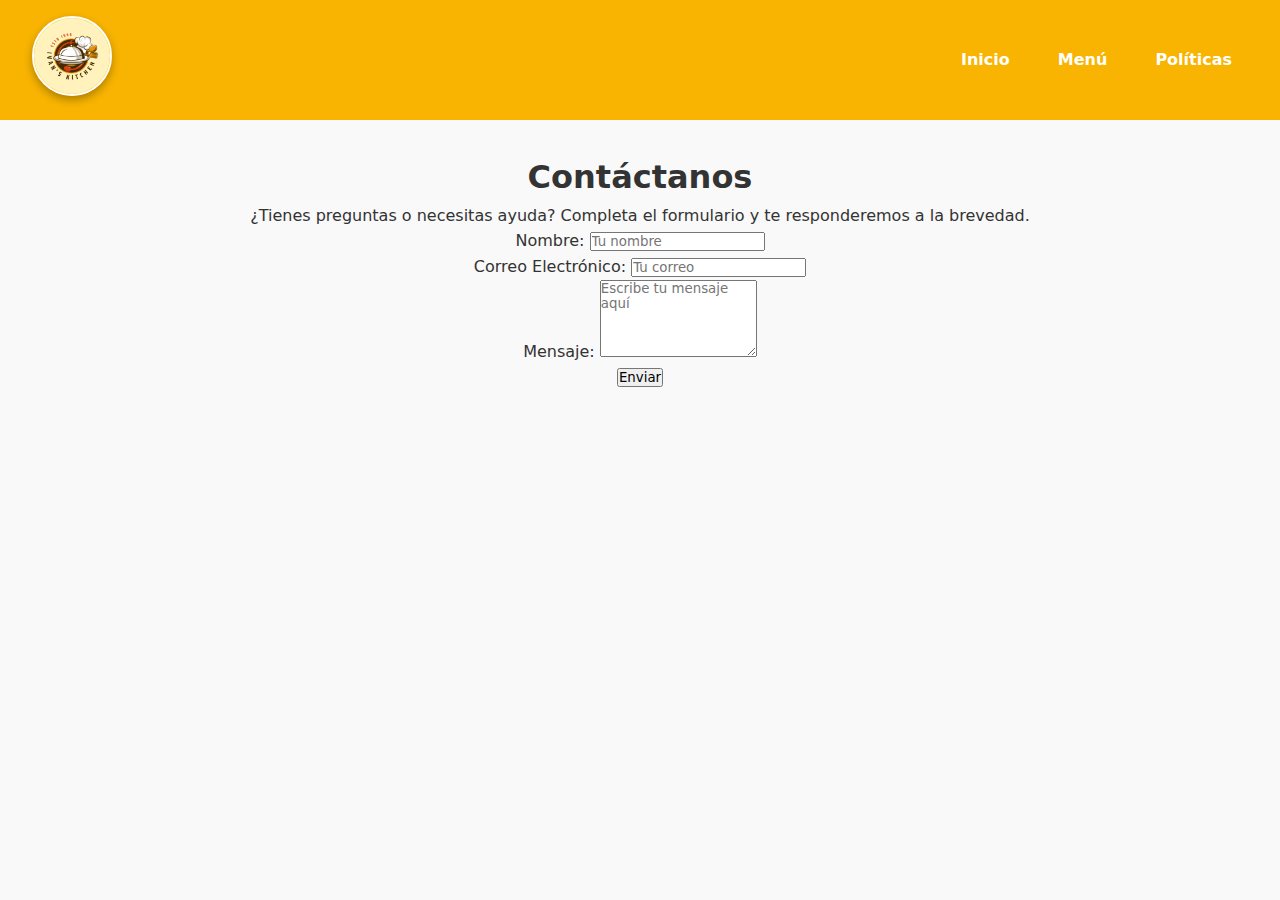
==== contacto.html @ d2d3950a "Agrego un formulario básico en el main del archivo contacto.html" ====
<!DOCTYPE html>
<html lang="en">

<head>
    <meta charset="UTF-8" />
    <meta name="viewport" content="width=device-width, initial-scale=1.0" />
    <title>Contacto</title>
    <link rel="stylesheet" href="styles.css" />
    <link rel="icon" href="./assets/hamburguesa.ico" />
</head>

<body>
    <nav>
        <div class="logo">
            <a href="index.html">
                <img src="./img/logo.png" alt="Logo de la tienda" class="logo-img">
            </a>
        </div>
        <ul class="nav-links">
            <li><a href="index.html">Inicio</a></li>
            <li><a href="menu.html">Menú</a></li>
            <li><a href="politicas.html">Políticas</a></li>
        </ul>
    </nav>
    <main class="contacto">
        <h1>Contáctanos</h1>
        <p>¿Tienes preguntas o necesitas ayuda? Completa el formulario y te responderemos a la brevedad.</p>

        <form action="submit_form.php" method="POST">
            <div class="form-group">
                <label for="nombre">Nombre:</label>
                <input type="text" id="nombre" name="nombre" required placeholder="Tu nombre">
            </div>
            <div class="form-group">
                <label for="correo">Correo Electrónico:</label>
                <input type="email" id="correo" name="correo" required placeholder="Tu correo">
            </div>
            <div class="form-group">
                <label for="mensaje">Mensaje:</label>
                <textarea id="mensaje" name="mensaje" rows="5" required
                    placeholder="Escribe tu mensaje aquí"></textarea>
            </div>
            <button type="submit">Enviar</button>
        </form>
    </main>
</body>

</html>
---- styles.css ----
/* General */
* {
  margin: 0;
  padding: 0;
  box-sizing: border-box; /* Uso box-sizing para incluir padding y border en el tamaño total */
  font-family: "system-ui", sans-serif; /* Fuente general */
}

body {
  background-color: #f9f9f9; /* Fondo claro */
  color: #333; /* Texto en un tono oscuro */
  line-height: 1.6; /* Espaciado de líneas */
  text-align: center; /* Centro el texto */
}

nav {
  display: flex;
  justify-content: space-between;
  align-items: center;
  background-color: #f8b400;
  padding: 1rem 2rem;
}

.nav-links {
  list-style: none;
  display: flex;
  gap: 1rem;
}

.nav-links a {
  text-decoration: none;
  color: #fff;
  font-weight: bold;
  padding: 0.5rem 1rem;
  border-radius: 5px;
  /* Esquinas redondeadas */
  transition: background-color 0.3s, color 0.3s;
}

.nav-links a:hover {
  background-color: #fff; /* Fondo blanco al pasar el cursor */
  color: #f8b400; /* Texto amarillo */
}

.logo-img {
  width: 80px;
  height: 80px;
  border-radius: 50%; /* Forma circular */
  border: 2px solid #fff; /* Borde blanco */
  box-shadow: 0 4px 8px rgba(0, 0, 0, 0.3); /* Sombra */
  transition: transform 0.3s ease; /* Animación */
}

.logo-img:hover {
  transform: scale(1.1); /* Efecto zoom al pasar el cursor */
}

main {
  padding: 2rem;
}

/* Sección de introducción */
.intro h1 {
  color: #f8b400;
  font-size: 2.5rem; /* Tamaño del texto */
  margin-bottom: 1rem;
}

.intro p {
  color: #666;
  font-size: 1.1rem;
}

/* Sección de destacados */
.destacados {
  display: flex;
  justify-content: space-around;
  align-items: flex-start;
  gap: 2rem;
  margin: 2rem auto;
  max-width: 1200px;
}

.destacados div {
  background-color: #fff;
  padding: 1.5rem;
  border-radius: 10px;
  box-shadow: 0 4px 8px rgba(0, 0, 0, 0.2);
  text-align: center;
  transition: transform 0.3s ease, box-shadow 0.3s ease;
}

.destacados div:hover {
  transform: translateY(-5px);
  box-shadow: 0 8px 16px rgba(0, 0, 0, 0.3);
}

.destacados h2 {
  color: #f8b400;
  margin-bottom: 1rem;
}

.destacados p {
  color: #333;
  font-size: 1rem;
}

/* Estilos para la cuadrícula del menú */
.menu-grid {
  display: grid;
  grid-template-columns: repeat(3, 1fr);
  gap: 1rem;
  padding: 2rem;
}

.menu-item {
  text-align: center;
  background-color: #fff;
  padding: 1rem;
  border-radius: 10px;
  /* Esquinas redondeadas */
  box-shadow: 0 4px 8px rgba(0, 0, 0, 0.2);
  /* Sombra */
  transition: transform 0.3s, box-shadow 0.3s;
}

.menu-item:hover {
  transform: translateY(-5px);
  /* Efecto al pasar el cursor */
  box-shadow: 0 8px 16px rgba(0, 0, 0, 0.3);
}

.menu-item img {
  width: 100%;
  height: auto;
  border-radius: 10px;
}

.menu-item h2 {
  margin: 1rem 0 0.5rem;
  color: #f8b400;
}

.menu-item p {
  color: #666;
}

footer {
  text-align: center;
  background-color: #333;
  color: #fff;
  padding: 1.5rem;
}

.footer-links {
  list-style: none;
  display: flex;
  justify-content: center;
  gap: 1.5rem;
  margin-top: 1rem;
}

.footer-links a {
  color: #f8b400;
  text-decoration: none;
  font-weight: bold;
}

.footer-links a:hover {
  text-decoration: underline;
}
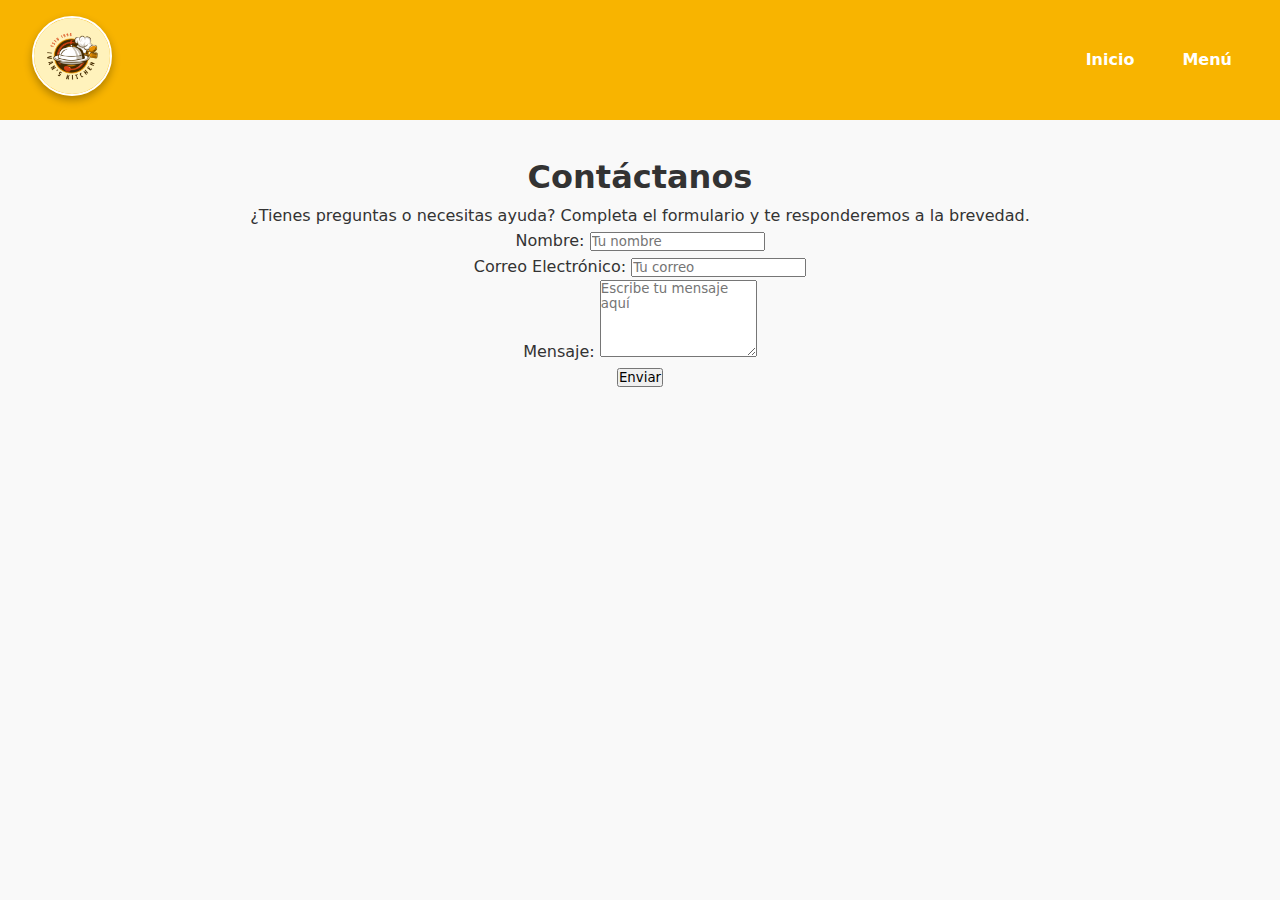
==== commit c4f672dc: "Agrego el footer a mi archivo contacto.html" ====
--- a/contacto.html
+++ b/contacto.html
@@ -19,7 +19,6 @@
         <ul class="nav-links">
             <li><a href="index.html">Inicio</a></li>
             <li><a href="menu.html">Menú</a></li>
-            <li><a href="politicas.html">Políticas</a></li>
         </ul>
     </nav>
     <main class="contacto">
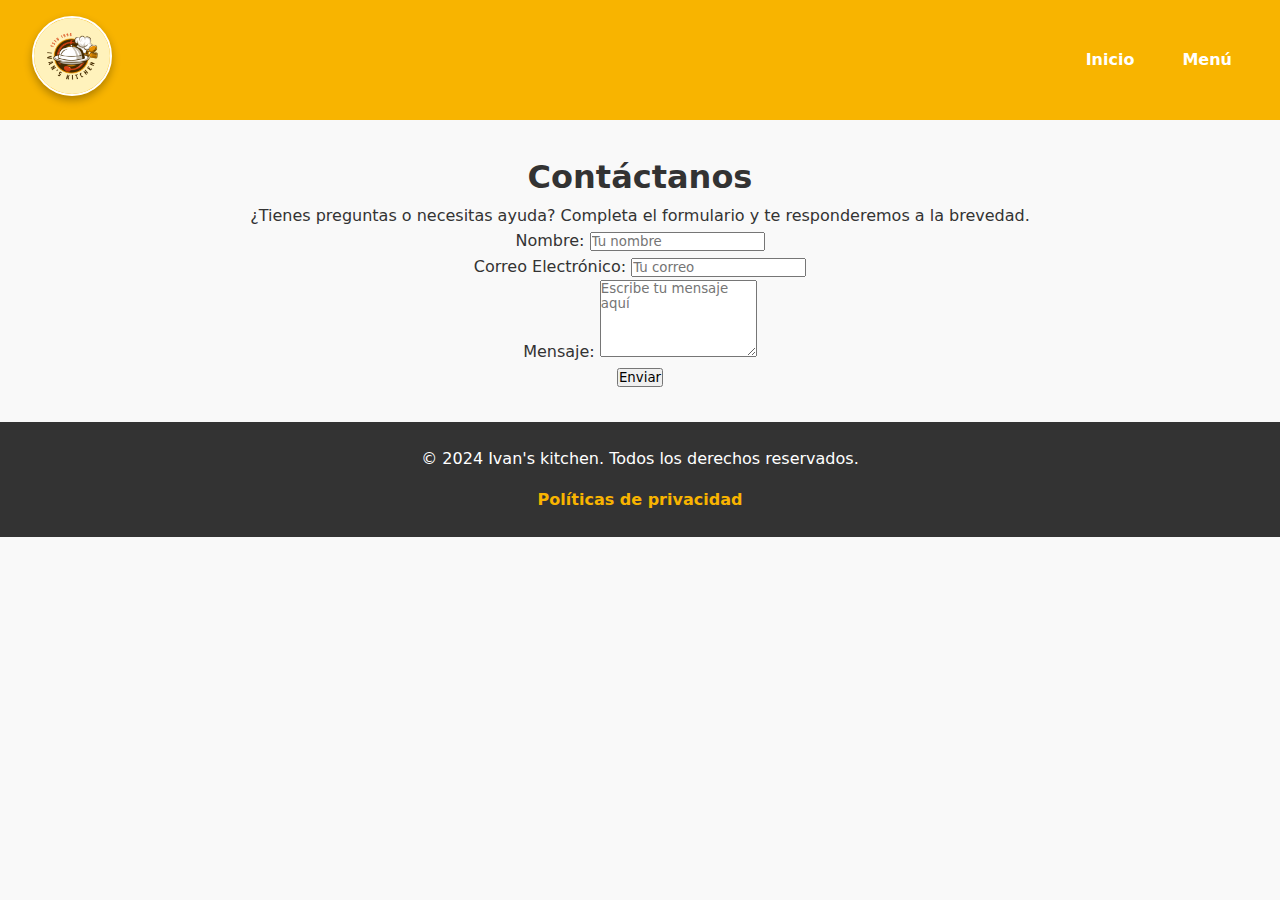
==== commit b299f141: "Agrego el footer a mi archivo contacto.html" ====
--- a/contacto.html
+++ b/contacto.html
@@ -42,6 +42,12 @@
             <button type="submit">Enviar</button>
         </form>
     </main>
+    <footer>
+        <p>&copy; 2024 Ivan's kitchen. Todos los derechos reservados.</p>
+        <ul class="footer-links">
+            <li><a href="politicas.html">Políticas de privacidad</a></li>
+        </ul>
+    </footer>
 </body>
 
 </html>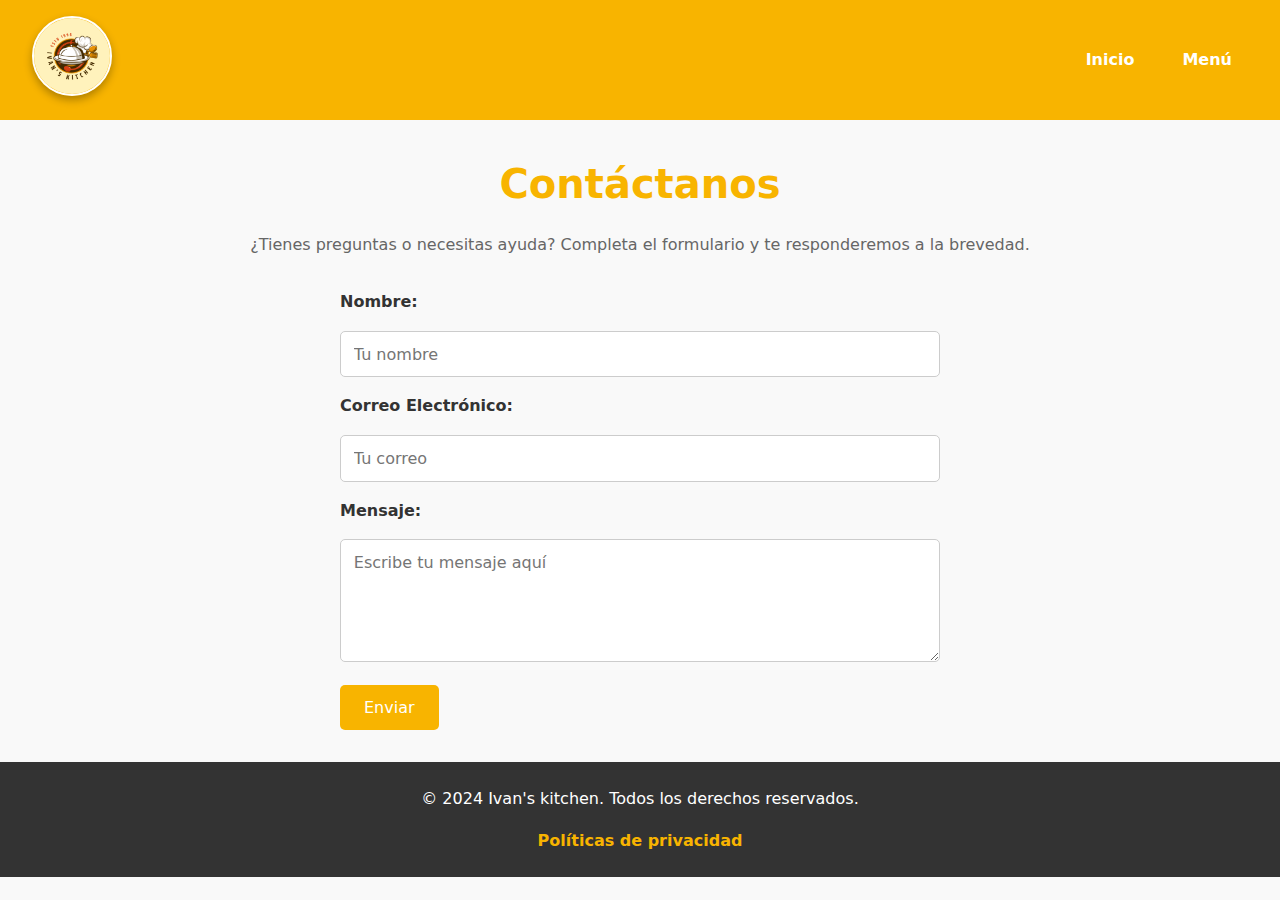
==== commit 7e57e54e: "Le dí formato a mis archivos html" ====
--- a/contacto.html
+++ b/contacto.html
@@ -1,53 +1,71 @@
 <!DOCTYPE html>
 <html lang="en">
-
-<head>
+  <head>
     <meta charset="UTF-8" />
     <meta name="viewport" content="width=device-width, initial-scale=1.0" />
     <title>Contacto</title>
     <link rel="stylesheet" href="styles.css" />
     <link rel="icon" href="./assets/hamburguesa.ico" />
-</head>
+  </head>
 
-<body>
+  <body>
     <nav>
-        <div class="logo">
-            <a href="index.html">
-                <img src="./img/logo.png" alt="Logo de la tienda" class="logo-img">
-            </a>
-        </div>
-        <ul class="nav-links">
-            <li><a href="index.html">Inicio</a></li>
-            <li><a href="menu.html">Menú</a></li>
-        </ul>
+      <div class="logo">
+        <a href="index.html">
+          <img src="./img/logo.png" alt="Logo de la tienda" class="logo-img" />
+        </a>
+      </div>
+      <ul class="nav-links">
+        <li><a href="index.html">Inicio</a></li>
+        <li><a href="menu.html">Menú</a></li>
+      </ul>
     </nav>
     <main class="contacto">
-        <h1>Contáctanos</h1>
-        <p>¿Tienes preguntas o necesitas ayuda? Completa el formulario y te responderemos a la brevedad.</p>
+      <h1>Contáctanos</h1>
+      <p>
+        ¿Tienes preguntas o necesitas ayuda? Completa el formulario y te
+        responderemos a la brevedad.
+      </p>
 
-        <form action="submit_form.php" method="POST">
-            <div class="form-group">
-                <label for="nombre">Nombre:</label>
-                <input type="text" id="nombre" name="nombre" required placeholder="Tu nombre">
-            </div>
-            <div class="form-group">
-                <label for="correo">Correo Electrónico:</label>
-                <input type="email" id="correo" name="correo" required placeholder="Tu correo">
-            </div>
-            <div class="form-group">
-                <label for="mensaje">Mensaje:</label>
-                <textarea id="mensaje" name="mensaje" rows="5" required
-                    placeholder="Escribe tu mensaje aquí"></textarea>
-            </div>
-            <button type="submit">Enviar</button>
-        </form>
+      <form action="submit_form.php" method="POST">
+        <div class="form-group">
+          <label for="nombre">Nombre:</label>
+          <input
+            type="text"
+            id="nombre"
+            name="nombre"
+            required
+            placeholder="Tu nombre"
+          />
+        </div>
+        <div class="form-group">
+          <label for="correo">Correo Electrónico:</label>
+          <input
+            type="email"
+            id="correo"
+            name="correo"
+            required
+            placeholder="Tu correo"
+          />
+        </div>
+        <div class="form-group">
+          <label for="mensaje">Mensaje:</label>
+          <textarea
+            id="mensaje"
+            name="mensaje"
+            rows="5"
+            required
+            placeholder="Escribe tu mensaje aquí"
+          ></textarea>
+        </div>
+        <button type="submit">Enviar</button>
+      </form>
     </main>
     <footer>
-        <p>&copy; 2024 Ivan's kitchen. Todos los derechos reservados.</p>
-        <ul class="footer-links">
-            <li><a href="politicas.html">Políticas de privacidad</a></li>
-        </ul>
+      <p>&copy; 2024 Ivan's kitchen. Todos los derechos reservados.</p>
+      <ul class="footer-links">
+        <li><a href="politicas.html">Políticas de privacidad</a></li>
+      </ul>
     </footer>
-</body>
-
-</html>+  </body>
+</html>
--- a/styles.css
+++ b/styles.css
@@ -169,3 +169,80 @@
 .footer-links a:hover {
   text-decoration: underline;
 }
+
+/* Políticas de Privacidad */
+.politicas h1 {
+  font-size: 2.5rem;
+  color: #f8b400;
+  margin-bottom: 1.5rem;
+}
+
+.politicas h2 {
+  color: #333;
+  margin: 1.5rem 0 0.5rem;
+}
+
+.politicas p {
+  margin-bottom: 1rem;
+  color: #666;
+  line-height: 1.6;
+  max-width: 800px;
+  margin-left: auto;
+  margin-right: auto;
+  text-align: left;
+}
+
+/* Formulario de contacto */
+.contacto h1 {
+  font-size: 2.5rem;
+  color: #f8b400;
+  margin-bottom: 1rem;
+}
+
+.contacto p {
+  color: #666;
+  margin-bottom: 2rem;
+}
+
+form {
+  max-width: 600px;
+  margin: 0 auto;
+  text-align: left;
+}
+
+.form-group {
+  margin-bottom: 1rem;
+}
+
+label {
+  font-weight: bold;
+  margin-bottom: 0.5rem;
+  display: block;
+}
+
+input,
+textarea {
+  width: 100%;
+  padding: 0.8rem;
+  border: 1px solid #ccc;
+  border-radius: 5px;
+  font-size: 1rem;
+  margin-top: 0.5rem;
+}
+
+button {
+  display: inline-block;
+  background-color: #f8b400;
+  color: #fff;
+  padding: 0.8rem 1.5rem;
+  border: none;
+  border-radius: 5px;
+  font-size: 1rem;
+  cursor: pointer;
+  transition: background-color 0.3s ease, transform 0.2s ease;
+}
+
+button:hover {
+  background-color: #e09c00;
+  transform: scale(1.05);
+}
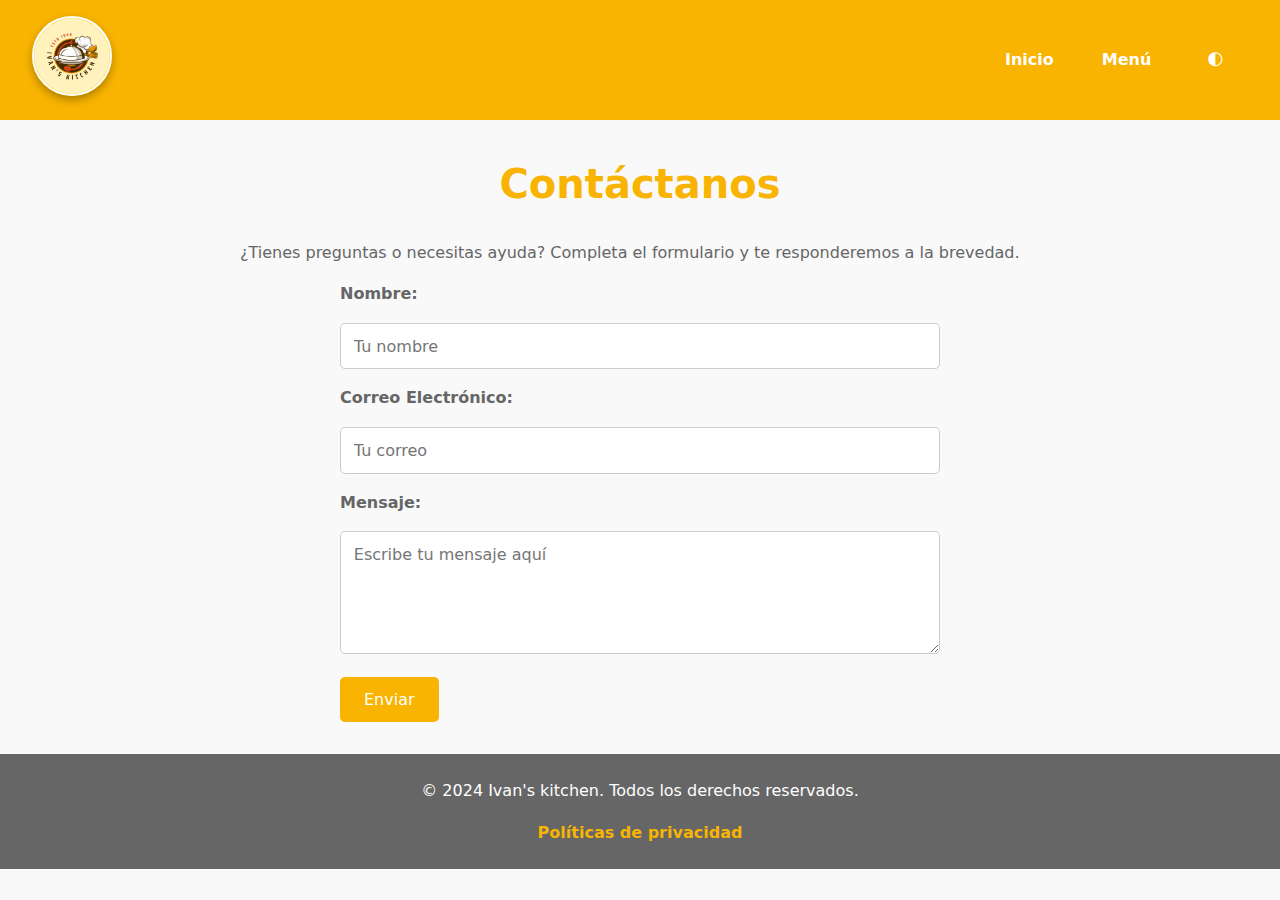
==== commit f2d3c0bd: "Agrego el boton y la vinculación para el modo oscuro a mis demás archivos html" ====
--- a/contacto.html
+++ b/contacto.html
@@ -18,6 +18,7 @@
       <ul class="nav-links">
         <li><a href="index.html">Inicio</a></li>
         <li><a href="menu.html">Menú</a></li>
+        <li><button id="theme-toggle">🌓</button></li>
       </ul>
     </nav>
     <main class="contacto">
@@ -67,5 +68,6 @@
         <li><a href="politicas.html">Políticas de privacidad</a></li>
       </ul>
     </footer>
+    <script src="scripts.js"></script>
   </body>
 </html>
--- a/styles.css
+++ b/styles.css
@@ -1,52 +1,70 @@
-/* General */
+/*Variables globales para las paletas de colores*/
+:root {
+  --color-primario: #f8b400;
+  --color-texto: #666;
+  --color-fondo: #f9f9f9;
+  --color-blanco: #fff;
+}
+
+body.dark-theme {
+  --color-primario: #f39c12; 
+  --color-texto: #d4d4d4;  
+  --color-fondo: #1a1a1a;    
+  --color-blanco: #262626; 
+}
+
+/*  General */
 * {
   margin: 0;
   padding: 0;
   box-sizing: border-box; /* Uso box-sizing para incluir padding y border en el tamaño total */
-  font-family: "system-ui", sans-serif; /* Fuente general */
+  font-family: system-ui, arial, sans-serif;
 }
 
 body {
-  background-color: #f9f9f9; /* Fondo claro */
-  color: #333; /* Texto en un tono oscuro */
-  line-height: 1.6; /* Espaciado de líneas */
-  text-align: center; /* Centro el texto */
-}
-
+  background-color: var(--color-fondo);
+  color: var(--color-texto);
+  line-height: 1.6;
+  text-align: center;
+}
+
+/* Navegación */
 nav {
   display: flex;
+  flex-wrap: wrap;
   justify-content: space-between;
   align-items: center;
-  background-color: #f8b400;
+  background-color: var(--color-primario);
   padding: 1rem 2rem;
 }
 
 .nav-links {
+  display: flex;
+  flex-direction: row;
+  align-items: center;
   list-style: none;
-  display: flex;
   gap: 1rem;
 }
 
 .nav-links a {
   text-decoration: none;
-  color: #fff;
+  color: var(--color-blanco);
   font-weight: bold;
   padding: 0.5rem 1rem;
   border-radius: 5px;
-  /* Esquinas redondeadas */
   transition: background-color 0.3s, color 0.3s;
 }
 
 .nav-links a:hover {
-  background-color: #fff; /* Fondo blanco al pasar el cursor */
-  color: #f8b400; /* Texto amarillo */
+  background-color: var(--color-blanco); /* Fondo blanco al pasar el cursor */
+  color: var(--color-primario);
 }
 
 .logo-img {
   width: 80px;
   height: 80px;
   border-radius: 50%; /* Forma circular */
-  border: 2px solid #fff; /* Borde blanco */
+  border: 2px solid var(--color-blanco); /* Borde blanco */
   box-shadow: 0 4px 8px rgba(0, 0, 0, 0.3); /* Sombra */
   transition: transform 0.3s ease; /* Animación */
 }
@@ -55,25 +73,27 @@
   transform: scale(1.1); /* Efecto zoom al pasar el cursor */
 }
 
+/* Contenido principal */
 main {
   padding: 2rem;
 }
 
 /* Sección de introducción */
 .intro h1 {
-  color: #f8b400;
-  font-size: 2.5rem; /* Tamaño del texto */
+  color: var(--color-primario);
+  font-size: 2.5rem;
   margin-bottom: 1rem;
 }
 
 .intro p {
-  color: #666;
+  color: var(--color-texto);
   font-size: 1.1rem;
 }
 
 /* Sección de destacados */
 .destacados {
   display: flex;
+  flex-wrap: row;
   justify-content: space-around;
   align-items: flex-start;
   gap: 2rem;
@@ -82,7 +102,7 @@
 }
 
 .destacados div {
-  background-color: #fff;
+  background-color: var(--color-blanco);
   padding: 1.5rem;
   border-radius: 10px;
   box-shadow: 0 4px 8px rgba(0, 0, 0, 0.2);
@@ -96,37 +116,34 @@
 }
 
 .destacados h2 {
-  color: #f8b400;
+  color: var(--color-primario);
   margin-bottom: 1rem;
 }
 
 .destacados p {
-  color: #333;
+  color: var(--color-texto);
   font-size: 1rem;
 }
 
-/* Estilos para la cuadrícula del menú */
+/* Cuadrícula del menú */
 .menu-grid {
   display: grid;
-  grid-template-columns: repeat(3, 1fr);
+  grid-template-columns: repeat(auto-fit, minmax(250px, 1fr));
   gap: 1rem;
   padding: 2rem;
 }
 
 .menu-item {
   text-align: center;
-  background-color: #fff;
+  background-color: var(--color-blanco);
   padding: 1rem;
-  border-radius: 10px;
-  /* Esquinas redondeadas */
-  box-shadow: 0 4px 8px rgba(0, 0, 0, 0.2);
-  /* Sombra */
+  border-radius: 10px; /* Esquinas redondeadas */
+  box-shadow: 0 4px 8px rgba(0, 0, 0, 0.2); /* Sombra */
   transition: transform 0.3s, box-shadow 0.3s;
 }
 
 .menu-item:hover {
-  transform: translateY(-5px);
-  /* Efecto al pasar el cursor */
+  transform: translateY(-5px); /* Efecto al pasar el cursor */
   box-shadow: 0 8px 16px rgba(0, 0, 0, 0.3);
 }
 
@@ -138,30 +155,31 @@
 
 .menu-item h2 {
   margin: 1rem 0 0.5rem;
-  color: #f8b400;
+  color: var(--color-primario);
 }
 
 .menu-item p {
-  color: #666;
-}
-
+  color: var(--color-texto);
+}
+
+/* Footer */
 footer {
   text-align: center;
-  background-color: #333;
-  color: #fff;
+  background-color: var(--color-texto);
+  color: var(--color-blanco);
   padding: 1.5rem;
 }
 
 .footer-links {
+  display: flex;
+  justify-content: center;
   list-style: none;
-  display: flex;
-  justify-content: center;
   gap: 1.5rem;
   margin-top: 1rem;
 }
 
 .footer-links a {
-  color: #f8b400;
+  color: var(--color-primario);
   text-decoration: none;
   font-weight: bold;
 }
@@ -170,21 +188,23 @@
   text-decoration: underline;
 }
 
-/* Políticas de Privacidad */
-.politicas h1 {
+/* Políticas de Privacidad y contacto*/
+.politicas h1,
+.contacto h1 {
   font-size: 2.5rem;
-  color: #f8b400;
+  color: var(--color-primario);
   margin-bottom: 1.5rem;
 }
 
 .politicas h2 {
-  color: #333;
+  color: var(--color-primario);
   margin: 1.5rem 0 0.5rem;
 }
 
-.politicas p {
-  margin-bottom: 1rem;
-  color: #666;
+.politicas p,
+.contacto p {
+  margin-bottom: 1rem;
+  color: var(--color-texto);
   line-height: 1.6;
   max-width: 800px;
   margin-left: auto;
@@ -193,17 +213,6 @@
 }
 
 /* Formulario de contacto */
-.contacto h1 {
-  font-size: 2.5rem;
-  color: #f8b400;
-  margin-bottom: 1rem;
-}
-
-.contacto p {
-  color: #666;
-  margin-bottom: 2rem;
-}
-
 form {
   max-width: 600px;
   margin: 0 auto;
@@ -232,8 +241,8 @@
 
 button {
   display: inline-block;
-  background-color: #f8b400;
-  color: #fff;
+  background-color: var(--color-primario);
+  color: var(--color-blanco);
   padding: 0.8rem 1.5rem;
   border: none;
   border-radius: 5px;
@@ -246,3 +255,15 @@
   background-color: #e09c00;
   transform: scale(1.05);
 }
+
+@media (max-width: 768px) {
+  .nav-links {
+    flex-direction: column;
+    gap: 0.5rem;
+  }
+
+  .destacados {
+    flex-direction: column;
+    gap: 1rem;
+  }
+}
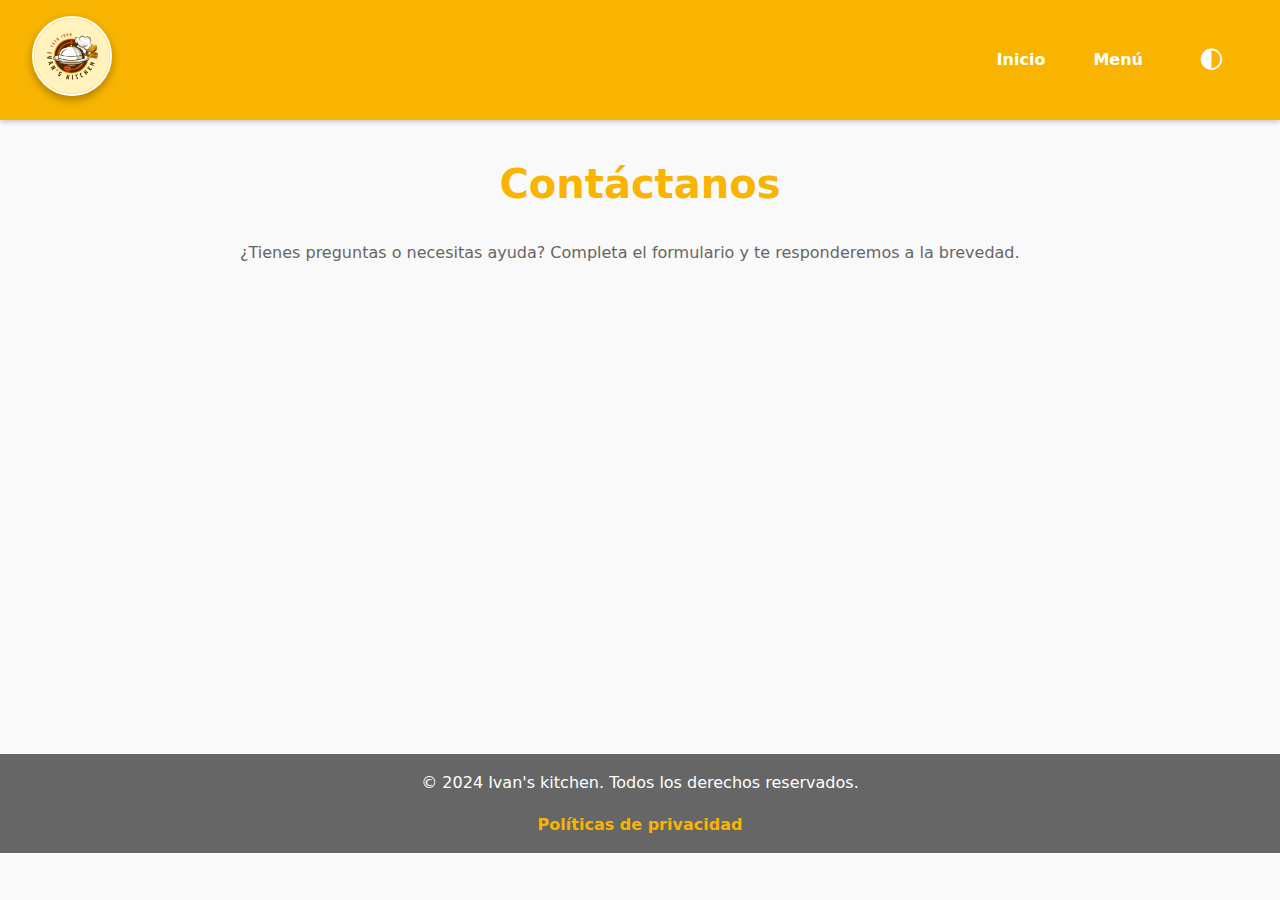
==== commit dbae0fd0: "Agrego metadatos para SEO y redes sociales en todas mis páginas" ====
--- a/contacto.html
+++ b/contacto.html
@@ -4,23 +4,50 @@
     <meta charset="UTF-8" />
     <meta name="viewport" content="width=device-width, initial-scale=1.0" />
     <title>Contacto</title>
+    
+  <!-- SEO Metadatos -->
+  <meta name="description"
+  content="Contacto de Ivan's kitchen." />
+<meta name="keywords" content="contacto, quejas, recomendaciones" />
+<meta name="author" content="Iván Tellez" />
+
+<!-- Metadatos open graph para redes sociales -->
+<meta property="og:title" content="Contacto de Ivan's kitchen" />
+<meta property="og:description" content="Podrás contactarnos para quejas y/o sugerencias en Ivan's kitchen." />
+<meta property="og:image" content="https://github.com/ivantellop/Segundo-modulo/blob/master/img/logo.png" />
+<meta property="og:url" content="https://ivantellop.github.io/Segundo-modulo/contacto.html" />
+
+<!-- Twitter Cards -->
+<meta name="twitter:card" content="summary_large_image" />
+<meta name="twitter:title" content="Contacto de Ivan's kitchen" />
+<meta name="twitter:description" content="Contactanos para quejas y/o sugerencias en Ivan's kitchen." />
+<meta name="twitter:image" content="https://github.com/ivantellop/Segundo-modulo/blob/master/img/logo.png" />
+
     <link rel="stylesheet" href="styles.css" />
     <link rel="icon" href="./assets/hamburguesa.ico" />
   </head>
 
   <body>
-    <nav>
-      <div class="logo">
-        <a href="index.html">
-          <img src="./img/logo.png" alt="Logo de la tienda" class="logo-img" />
-        </a>
-      </div>
-      <ul class="nav-links">
-        <li><a href="index.html">Inicio</a></li>
-        <li><a href="menu.html">Menú</a></li>
-        <li><button id="theme-toggle">🌓</button></li>
-      </ul>
-    </nav>
+    <header>
+      <nav>
+        <div class="logo">
+          <a href="index.html">
+            <img
+              src="./img/logo.png"
+              alt="Logo de la tienda"
+              class="logo-img"
+            />
+          </a>
+        </div>
+        <ul class="nav-links">
+          <li><a href="index.html">Inicio</a></li>
+          <li><a href="menu.html">Menú</a></li>
+          <li>
+            <button aria-label="Cambiar tema" id="theme-toggle">🌓</button>
+          </li>
+        </ul>
+      </nav>
+    </header>
     <main class="contacto">
       <h1>Contáctanos</h1>
       <p>
--- a/styles.css
+++ b/styles.css
@@ -7,10 +7,10 @@
 }
 
 body.dark-theme {
-  --color-primario: #f39c12; 
-  --color-texto: #d4d4d4;  
-  --color-fondo: #1a1a1a;    
-  --color-blanco: #262626; 
+  --color-primario: #f39c12;
+  --color-texto: #d4d4d4;
+  --color-fondo: #1a1a1a;
+  --color-blanco: #262626;
 }
 
 /*  General */
@@ -21,11 +21,21 @@
   font-family: system-ui, arial, sans-serif;
 }
 
+header {
+  position: sticky;
+  top: 0;
+  z-index: 10;
+  background-color: var(--color-primario);
+  box-shadow: 0 2px 5px rgba(0, 0, 0, 0.2);
+}
+
 body {
   background-color: var(--color-fondo);
   color: var(--color-texto);
   line-height: 1.6;
   text-align: center;
+  transition: background-color 0.5s ease, color 0.5s ease;
+  overflow-x: hidden;
 }
 
 /* Navegación */
@@ -42,6 +52,7 @@
   display: flex;
   flex-direction: row;
   align-items: center;
+  justify-content: center;
   list-style: none;
   gap: 1rem;
 }
@@ -58,6 +69,10 @@
 .nav-links a:hover {
   background-color: var(--color-blanco); /* Fondo blanco al pasar el cursor */
   color: var(--color-primario);
+}
+
+.logo {
+  position: relative;
 }
 
 .logo-img {
@@ -85,7 +100,7 @@
   margin-bottom: 1rem;
 }
 
-.intro p {
+.intro p{
   color: var(--color-texto);
   font-size: 1.1rem;
 }
@@ -108,6 +123,7 @@
   box-shadow: 0 4px 8px rgba(0, 0, 0, 0.2);
   text-align: center;
   transition: transform 0.3s ease, box-shadow 0.3s ease;
+  animation: fadeIn 0.8s ease-out;
 }
 
 .destacados div:hover {
@@ -140,6 +156,7 @@
   border-radius: 10px; /* Esquinas redondeadas */
   box-shadow: 0 4px 8px rgba(0, 0, 0, 0.2); /* Sombra */
   transition: transform 0.3s, box-shadow 0.3s;
+  animation: fadeIn 1s ease-out;
 }
 
 .menu-item:hover {
@@ -167,7 +184,9 @@
   text-align: center;
   background-color: var(--color-texto);
   color: var(--color-blanco);
-  padding: 1.5rem;
+  padding: 1rem;
+  font-family: inherit; /* Hereda la fuente del body */
+  font-size: 1rem;
 }
 
 .footer-links {
@@ -267,3 +286,168 @@
     gap: 1rem;
   }
 }
+
+/* Efecto de transición en el botón de cambio de tema */
+#theme-toggle {
+  background: none;
+  border: none;
+  font-size: 1.5rem;
+  cursor: pointer;
+  transition: transform 0.3s ease;
+}
+
+#theme-toggle:hover {
+  transform: rotate(360deg);
+}
+
+/* Animación de entrada para el texto del encabezado */
+@keyframes fadeIn {
+  from {
+    opacity: 0;
+    transform: translateY(-20px);
+  }
+  to {
+    opacity: 1;
+    transform: translateY(0);
+  }
+}
+
+.intro h1, .contacto h1, .politicas h1 {
+  animation: fadeIn 1s ease-out;
+}
+
+/* Hereda la fuente del body */
+h1, h2, p {
+  font-family: inherit; 
+  animation: fadeIn 1s ease-out;
+  animation-fill-mode: forwards;
+}
+
+.nav-links a:focus, .footer-links a:focus {
+  outline: 2px solid var(--color-primario);
+  outline-offset: 2px;
+}
+
+.contacto form {
+  animation: slideUp 0.7s ease-out;
+  opacity: 0;
+  animation-fill-mode: forwards;
+}
+
+@keyframes slideUp {
+  from {
+    opacity: 0;
+    transform: translateY(50px);
+  }
+  to {
+    opacity: 1;
+    transform: translateY(0);
+  }
+}
+
+#search-bar {
+  padding: 0.5rem;
+  font-size: 1rem;
+  border: 1px solid var(--color-texto);
+  border-radius: 5px;
+  transition: box-shadow 0.3s ease;
+}
+
+#search-bar:focus {
+  outline: none;
+  box-shadow: 0 0 5px var(--color-primario);
+}
+
+#notification {
+  position: fixed;
+  bottom: 10px;
+  right: 10px;
+  background-color: var(--color-primario);
+  color: var(--color-blanco);
+  padding: 1rem;
+  border-radius: 5px;
+  box-shadow: 0 4px 8px rgba(0, 0, 0, 0.3);
+  animation: fadeInOut 5s ease-in-out forwards;
+}
+
+@keyframes fadeInOut {
+  0% { opacity: 0; }
+  20%, 80% { opacity: 1; }
+  100% { opacity: 0; }
+}
+
+/* Estilos del carrito */
+#cart-modal {
+  position: fixed;
+  top: 0;
+  right: 0;
+  width: 100%;
+  max-width: 400px;
+  height: 100%;
+  background-color: var(--color-fondo);
+  box-shadow: -4px 0 10px rgba(0, 0, 0, 0.2);
+  z-index: 1000;
+  display: flex;
+  flex-direction: column;
+  padding: 1rem;
+  transform: translateX(100%);
+  transition: transform 0.3s ease;
+}
+
+#cart-modal.visible {
+  transform: translateX(0);
+}
+
+.cart-content h2 {
+  margin-bottom: 1rem;
+}
+
+#cart-items {
+  list-style: none;
+  padding: 0;
+  margin: 0 0 1rem;
+}
+
+#cart-items li {
+  display: flex;
+  justify-content: space-between;
+  margin-bottom: 0.5rem;
+  border-bottom: 1px solid var(--color-texto);
+  padding-bottom: 0.5rem;
+}
+
+#cart-total {
+  font-size: 1.2rem;
+  font-weight: bold;
+  margin-bottom: 1rem;
+}
+
+#checkout-button,
+#close-cart {
+  background-color: var(--color-primario);
+  color: var(--color-blanco);
+  border: none;
+  padding: 0.8rem;
+  border-radius: 5px;
+  cursor: pointer;
+  margin-right: 0.5rem;
+}
+
+#checkout-button:hover,
+#close-cart:hover {
+  background-color: #e09c00;
+}
+
+.add-to-cart {
+  background-color: var(--color-primario);
+  color: var(--color-blanco);
+  border: none;
+  padding: 0.5rem 1rem;
+  border-radius: 5px;
+  cursor: pointer;
+  transition: background-color 0.3s ease, transform 0.2s ease;
+}
+
+.add-to-cart:hover {
+  background-color: #e09c00;
+}
